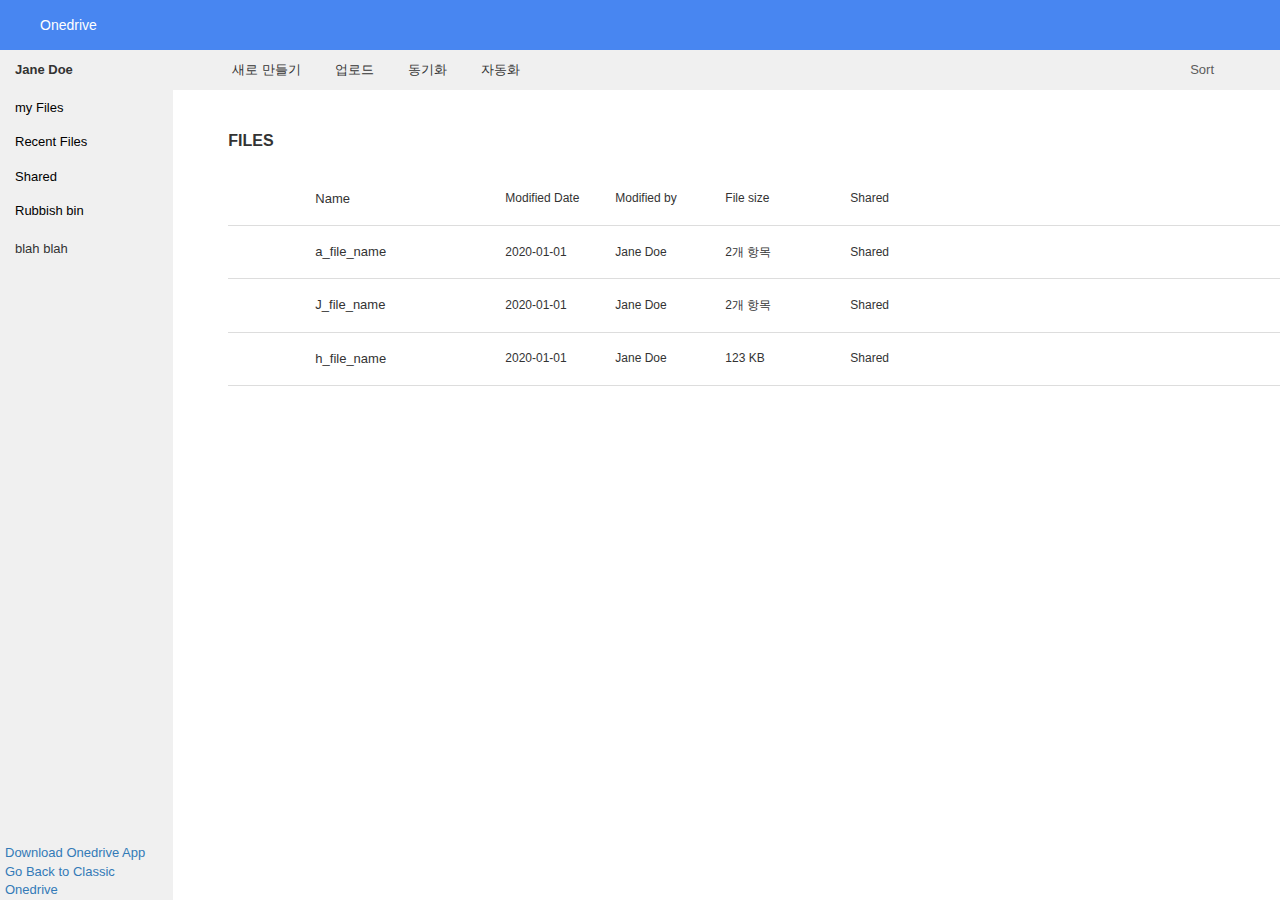
==== JQuery-Bootstrap/skeleton.html @ 12f79cef "Add JQeury files" ====
<!DOCTYPE html>
<html>
	<head>
		<meta charset="UTF-8">
		<link rel="stylesheet" href="https://static2.sharepointonline.com/files/fabric/office-ui-fabric-core/10.0.0/css/fabric.min.css"/>
		<link rel='stylesheet' href="main_style.css">
		
		<link rel="stylesheet" href="http://maxcdn.bootstrapcdn.com/bootstrap/3.3.6/css/bootstrap.min.css">
		
		<!-- jQuery library -->
		<script src="https://ajax.googleapis.com/ajax/libs/jquery/1.12.0/jquery.min.js"></script>
		
		<!-- Latest compiled JavaScript -->
		<script src="http://maxcdn.bootstrapcdn.com/bootstrap/3.3.6/js/bootstrap.min.js"></script>		
		
	</head>
	<body>		
		
		<script>
			
			
			function NumOfChecked() {
				var number = $("input[name='fileRow']:checked").length;
				var numOfSelected = ' 개 선택됨'
				$('.selectednumber').text(number + numOfSelected);				
			}
			
			function classSelected(x) {
				$(x).parent().parent().toggleClass("selected");	
			}
			
			
			
			function isChecked() {
				$('#removeFirst').removeClass('boring').addClass('displayNone');
				$('#removeSecond').removeClass('displayNone').addClass('boring');
				$('#cancel').show();
				NumOfChecked();
			}
					
			
			function NotChecked() {				
				$('#removeSecond').removeClass('boring').addClass('displayNone');
				$('#removeFirst').removeClass('displayNone').addClass('boring');
				$('#cancel').hide();
			}
			

							
			
			$(document).ready(function() {
				$("input:checkbox").on('click', function() {
					if ($("input[type=checkbox]").is(":checked")) {
						isChecked();
						classSelected($(this));						
					} 
					else {
						NotChecked();
						classSelected($(this));
						} 
					});
					
					
					
					$('.selectednumber').on('click', function() {
						var $chkList = $("input[name='fileRow']:checked");
						
						$.map($chkList, function(n){
							return classSelected(n); 
							});
						
						NotChecked();
						$("input[type=checkbox]").prop("checked",false);

						});
					
					
					
					$("#allChecked").click(function(){
						$.map($("input[type=checkbox]"), function(n){
							return classSelected(n); 
							});
						
						if($("#allChecked").prop("checked")) {
							$("input[type=checkbox]").prop("checked",true);
							isChecked();
						} 
						else 
						{
							$("input[type=checkbox]").prop("checked",false);
							NotChecked();							
						} 
					});
					
					
					
					$("input:checkbox").on('click', function() {
						if ($("input[name='fileRow']:checked").length <= 0 && $("input[id='allChecked']").is(":checked")) {
							$("input[type=checkbox]").prop("checked",false);
							NotChecked();
						}
						
						else {
							// pass
						}
						
					});
					

					
				    $('#Deleted').click(function(){
				        if(confirm("삭제하시겠습니까?")){
				            $("input[name='fileRow']:checked").each(function(){
				                $(this).parent().parent().remove();
				                $("input[type=checkbox]").prop("checked",false);
				            });
				        }else{
				            return false;
				        }
				    });
				    
				    				    
				
					
			});

	

		</script>	 
		
		<header>
			<div class='header-bar'>
				<div>
					<div style="display: table; padding: 0 20px;">
						<div style='display: table-cell; vertical-align: middle; align-items: center;'>	
							<i class="ms-Icon ms-Icon--Waffle" style="font-size: 16px; color: white;"></i>
						</div>
					</div>
					
					
					<div class="">
						<a href='#'>Onedrive</a>
					</div>
				</div>
				
				<div class="" style='color: white;'>
					<i class="ms-Icon ms-Icon--Ringer icon-centre"></i>					
					<i class="ms-Icon ms-Icon--Settings icon-centre"></i>					
					<i class="ms-Icon ms-Icon--Help icon-centre" style="font-family: FabricMDL2Icons;"></i>
					<i class="ms-Icon ms-Icon--Contact icon-centre"></i>
				</div>
				
			</div>
		</header>

		<section class='main'>
			<header class='outer_btn_right sidebar' style="font-size: 13px;">
				<div class="sidebarList">
					<div class="" style="font-weight: 900;">
						Jane Doe
					</div>

					<a href='#'>						
					<div class="sidebar-dsgn">
							<span>
								<i class="ms-Icon ms-Icon--CollapseMenu" style="display: inline;"></i>
								my Files
							</span>
					</div>
					</a>
					
					<a href='#'>						
					<div class="sidebar-dsgn">
							<span>
								<i class="ms-Icon ms-Icon--CollapseMenu" style="display: inline;"></i>
								Recent Files
							</span>
					</div>
					</a>
					
					<a href='#'>						
					<div class="sidebar-dsgn">
							<span>
								<i class="ms-Icon ms-Icon--CollapseMenu" style="display: inline;"></i>
								Shared
							</span>
					</div>
					</a>
					
					<a href='#'>						
					<div class="sidebar-dsgn">
							<span>
								<i class="ms-Icon ms-Icon--CollapseMenu" style="display: inline;"></i>
								Rubbish bin
							</span>
					</div>
					</a>
					
					<div class="">
						blah blah
					</div>
				</div>
				
				<div class='bd-black'>
					<div class="bd-red sidebar-dsgn">
						<a href="#">Download Onedrive App</a>
					</div>
					
					<div class="bd-red sidebar-dsgn">
						<a href="#">Go Back to Classic Onedrive</a>
					</div>
				</div>
				
			</header>

			<section style="width: 100%;">
				<div class="fileBar">
					<div class='SelectFiles'>
						<div class='boring' id='removeFirst'>

							<div class="listUnder1024 hungry">
								<button class="ms-Icon ms-Icon--CollapseMenu font2blue"></button>
							</div>
							

							<div class="bd-red">
								<span class="ms-Icon ms-Icon--CollapseMenu font2blue"></span>
								<span class="">새로 만들기</span>
								<span class="ms-Icon ms-Icon--ChevronDown"></span>
							</div>
							
							<div class="bd-red">
								<span class="ms-Icon ms-Icon--Upload font2blue"></span>
								<span class="">업로드</span>
								<span class="ms-Icon ms-Icon--ChevronDown"></span>
							</div>
						
							<div class="bd-red">
								<span class="ms-Icon ms-Icon--SyncToPC font2blue"></span>
								<span class="">동기화</span>
								<span class="ms-Icon ms-Icon--ChevronDown"></span>
							</div>
						
							<div class="bd-red">
								<span class="ms-Icon ms-Icon--SyncToPC font2blue"></span>
								<span class="">자동화</span>
								<span class="ms-Icon ms-Icon--ChevronDown"></span>
							</div>
						</div>
						
						<div class="displayNone" id='removeSecond'>	
							<div class="bd-red">
								<span class="ms-Icon ms-Icon--CollapseMenu font2blue"></span>
								<span class="">공유</span>
								<span class="ms-Icon ms-Icon--ChevronDown"></span>
							</div>
							
							<div class="bd-red">
								<span class="ms-Icon ms-Icon--Upload font2blue"></span>
								<span class="">링크 복사</span>
								<span class="ms-Icon ms-Icon--ChevronDown"></span>
							</div>
						
							<div class="bd-red">
								<span class="ms-Icon ms-Icon--SyncToPC font2blue"></span>
								<span class="">파일 요청</span>
								<span class="ms-Icon ms-Icon--ChevronDown"></span>
							</div>
						
							<div class="bd-red">
								<span class="ms-Icon ms-Icon--SyncToPC font2blue"></span>
								<span class="">다운로드</span>
								<span class="ms-Icon ms-Icon--ChevronDown"></span>
							</div>
							
							<div class="listUnder1024 hungry">
								<button class="ms-Icon ms-Icon--More"></button>
							</div>
							
							
							<div class='bd-red outer_btn_right'>
																
								<div class="bd-red" id="Deleted">
									<span class="ms-Icon ms-Icon--CollapseMenu font2blue"></span>
									<span class="">삭제</span>
									<span class="ms-Icon ms-Icon--ChevronDown"></span>
								</div>
								
								<div class="bd-red">
									<span class="ms-Icon ms-Icon--CollapseMenu font2blue"></span>
									<span class="">이름 바꾸기</span>
									<span class="ms-Icon ms-Icon--ChevronDown"></span>
								</div>
								
								<div class="bd-red">
									<span class="ms-Icon ms-Icon--CollapseMenu font2blue"></span>
									<span class="">자동화</span>
									<span class="ms-Icon ms-Icon--ChevronDown"></span>
								</div>
								
								
								<div class="bd-red">
									<span class="ms-Icon ms-Icon--CollapseMenu font2blue"></span>
									<span class="">이동</span>
									<span class="ms-Icon ms-Icon--ChevronDown"></span>
								</div>
								
								<div class="bd-red">
									<span class="ms-Icon ms-Icon--CollapseMenu font2blue"></span>
									<span class="">복사</span>
									<span class="ms-Icon ms-Icon--ChevronDown"></span>
								</div>
							</div>														
						</div>
					</div>
						<div class="mt-3 boring"> 			
							<div class="dropdown bd-red sorted"> 
								<a class="bd-red" href="#layer1" data-toggle="dropdown" style="font-weight: normal; color: #5c5c5c;">
									<span class="ms-Icon ms-Icon--SortLines font2blue"></span>
									<span class="">Sort</span>
									<span class="ms-Icon ms-Icon--ChevronDown"></span>
								</a> 
								
								<div class="tablemenu dropdown-menu"> 
									<div class="trowa">
										<a class="tcell menu" href="#">형식</a>
									</div>
									
									<div class="trowa">
										<a class="tcell" href="#">이름</a> 
									</div>
									
									<div class="trowa">
										<a class="tcell" href="#">수정된 날짜</a> 
									</div>

									<div class="trowa">
										<a class="tcell" href="#">수정한 사람</a> 
									</div>
									
									<div class="trowa borderBottom">
										<a class="tcell" href="#">파일 크기</a> 
									</div>
									
									<div class="trowa">
										<a class="tcell" href="#">오름차순</a> 
									</div>
									
									<div class="trowa">
										<a class="tcell" href="#">내림차순</a> 
									</div>
									
									
								</div> 
							</div> 
							
						<div class="bd-red" id='cancel' style="display: none;">
							<span class="ms-Icon ms-Icon--Cancel font2blue"></span>
							<span class='selectednumber'></span>
							<span class="ms-Icon ms-Icon--ChevronDown"></span>
						</div>
						
						<div class="bd-red">
							<span class="ms-Icon ms-Icon--Heart font2blue"></span>
							<span class="ms-Icon ms-Icon--ChevronDown"></span>
						</div>
						
						<div class="bd-red">
							<span class="ms-Icon ms-Icon--Info font2blue"></span>
						</div>
					</div>					
				</div>
				
				<div class="fileList">
					<div class="fileListMargin">
						FILES
					</div>
									
					<div class="table">
						<div class="trow borderBottom" style="background-color: white;">
							<label class="containerTmp tcellhead">
								<input type="checkbox" id="allChecked">
								<span class="checkmark"></span>
							</label>
							
							<div class="tcellicon">
								<img src="https://spoprod-a.akamaihd.net/files/fabric-cdn-prod_20200708.002/assets/item-types/20/folder.svg" alt="" class='fixImg' style='vertical-align:middle;'>
							</div>
							
							
							<div class="tcellname">
								<span class="fileName">
									Name
								</span>
							</div>
							
							<div class="tcell tcellwidth-130">
								<span>
									Modified Date
								</span>
							</div>
							
							<div class="tcell tcellwidth-130">
								<span>
									Modified by
								</span>
							</div>
							
							<div class=" tcell tcellwidth-130">
								<span>
									File size
								</span>
							</div>
							
							<div class="tcellLast tcellwidth-130" style="background-color: white; !important">
								<span>
									Shared
								</span>
							</div>
						</div>
						
						<div class="trow borderBottom">
							<label class="containerTmp tcellhead">
								<input type="checkbox" name="fileRow">
								<span class="checkmark"></span>
							</label>					

							<div class="tcellicon">
								<img src="https://spoprod-a.akamaihd.net/files/fabric-cdn-prod_20200708.002/assets/item-types/20/folder.svg" alt="" class='fixImg' style='vertical-align:middle;'>
							</div>

							<div class="tcellname">
								<div>
									<span class="fileName">
										a_file_name
									</span>
									
								</div>
							</div>
							
							<div class="tcell tcellwidth-130">
								<span>
									2020-01-01
								</span>
							</div>
							
							<div class="tcell tcellwidth-130" >
								<span>
									Jane Doe
								</span>
							</div>
							
							<div class="tcell tcellwidth-130">
								<span>
									2개 항목
								</span>
							</div>
							
							<div class="tcellLast tcellwidth-130">
								<span>
									Shared
								</span>
							</div>
						</div>						
						<div class="trow borderBottom">
							<label class="containerTmp tcellhead">
								<input type="checkbox" name="fileRow">
								<span class="checkmark"></span>
							</label>
							
							<div class="tcellicon">
								<img src="https://spoprod-a.akamaihd.net/files/fabric-cdn-prod_20200708.002/assets/item-types/20/folder.svg" alt="" class='fixImg' style='vertical-align:middle;'>
							</div>
							
							<div class="tcellname">
								<div>
									<span class="fileName">
										J_file_name
									</span>
								</div>
							</div>
							
							<div class="tcell tcellwidth-130">
								<span>
									2020-01-01
								</span>
							</div>
							
							<div class="tcell tcellwidth-130">
								<span>
									Jane Doe
								</span>
							</div>
							
							<div class="tcell tcellwidth-130">
								<span>
									2개 항목
								</span>
							</div>
							
							<div class="tcellLast tcellwidth-130">
								<span>
									Shared
								</span>
							</div>
						</div>
						<div class="trow borderBottom">
							<label class="containerTmp tcellhead">
								<input type="checkbox" name="fileRow">
								<span class="checkmark"></span>
							</label>
							
							<div class="tcellicon">
								<img src="https://spoprod-a.akamaihd.net/files/fabric-cdn-prod_20200708.002/assets/item-types/20/docx.svg" alt="" class="fixImg" style='vertical-align:middle;'>
							</div>
							
							
							
							<div class="tcellname">
								<div>
									<span class="fileName">
										h_file_name
									</span>
								</div>
							</div>
							
							<div class="tcell tcellwidth-130">
								<span>
									2020-01-01
								</span>
							</div>
							
							<div class="tcell tcellwidth-130">
								<span>
									Jane Doe
								</span>
							</div>
							
							<div class="tcell tcellwidth-130">
								<span>
									123 KB
								</span>
							</div>
							
							<div class="tcellLast tcellwidth-130">
								<span>
									Shared
								</span>
							</div>
						</div>
					</div>
				</div>
			</section>
		</section>

	</body>
</html>
---- JQuery-Bootstrap/main_style.css ----
:root {
	--sidebar-grey: #f0f0f0;
	--default-font-color: #383838;
}

html, body {
	height: 100%;
	width: 100%;
	margin: 0;
	overflow: hidden;
	font-family: Arial, Helvetica, sans-serif;   
	font-size: 15px;
}



.sidebar {
/* 	border: 3px dotted aqua; */
	width: 200px;
	display: flex;
	flex-direction: column;
	justify-content: space-between;	
	background-color: var(--sidebar-grey);
}


.sidebarList div {
	padding: 8px 15px;
}


.sidebarList > div {
	padding: 11px 15px;
}





.sidebar-dsgn span {
	text-decoration: none;
	color: black;

}


.sidebar-dsgn span a:hover {
	text-decoration: none;	
	background-color: #dddddd;
	color: #3ca1ff;
}




.fileBar {
	background-color: var(--sidebar-grey);
	display: flex;
	justify-content: space-between;
}


.bd-aqua {
	border: 1px solid aqua;
}



.listUnder1024 {
	display: flex;
	flex-direction: row;
	align-items: center;
	padding: 14px;
	padding-left: 0;
}

.listUnder1024 button {
	border: none;
	background-color: var(--sidebar-grey);
}


.bd-red {
	display: flex;
	flex-direction: row;
	padding: 0 5px;
}

.bd-red span {
	padding: 0 4px;
	font-size: 13px;		
	display: flex;
	align-items: center;
}


.bd-red:hover {
	background-color: #e9e9e9;
}


.font2blue {
	color: #298dff;
}

.header-bar {
	background-color: #4886f1;
	height:50px;
	display: flex;
	justify-content: space-between;
}

.header-bar a{
	color: white;	
}

.header-bar div {
	height: 50px;
	display: flex;
	align-items: center;
}


.main {
	height: calc(100% - 50px);
	margin: 0;
	display: flex;
	flex-direction: row;
}



.boring {
	height: 40px;
	margin-left: 16px;
	display: flex;
	flex-direction: row;	
}



.displayNone div {
	display: none;
}

.fileListMargin {
	margin: 40px 30px 20px 0;
	font-size: 16px;
	font-weight: 700;
}



.fileList{
	padding-left: 5%;
	font-size: 12px;
}

.table {
	display: table;
	width: 100%;
	border-collapse: collapse;
	overflow: scroll;
}



.trow {
	display: table-row;
	
}

.borderBottom {
	border-bottom: 1px solid #DDD;	
}


.trow div {
	vertical-align: middle;
	
}


.tcell {
	display: table-cell;
	
}

.tcellwidth-130 {
	width: 110px;
}

.tcellicon {
/* 	border: 2px solid pink; */
	display: table-cell;
	padding: 0 8px;
	width: 10px;
}



.tcellname {
/* 	border: 2px solid red; */
	display: table-cell;
/* 	padding-left: 15px; */
	width: 200px;
}



.tcellhead {
	display: table-cell;
	width: 15px;
/* 	height: 100%; */
	vertical-align: middle;
}

.tcellLast {
	display: table-cell;
	padding-left: 15px;
	width: auto;	
}


.trow div:hover {
	background-color: var(--sidebar-grey);
}


.trow:hover .checkmark {
	border: 1px solid #b5b5b5;
}

.trow:hover {
	background-color: var(--sidebar-grey);
}

.whitelineBar {
	background-color: white;
}


.selected{
	background-color: var(--sidebar-grey);
}




.fixImg{
	width: 16px;
	height: 16px;
/* 	padding: 10px; */
}

.fileName {
	padding-left: 10px;
	font-size: 13px;
}


.icon-centre{
	width: 48px;	
	display: grid;
	align-items: center;
}




.flex-row {
	display: flex;
	flex-direction: row;
}


.containerTmp {
	padding-left: 15px;
	padding-bottom: 15px;
	cursor: pointer; 
	user-select: none;
/* 	border: 2px solid green; */
	padding-right: 15px;
}

/* Hide the browser's default checkbox */
.containerTmp input {
  opacity: 0;
  cursor: pointer;
  height: 0;
  width: 0;
}


.checkmark {
	border: 1px solid white;
	display: inline-block;
	height: 15px;
	width: 15px;
	background-color: white;
    border-radius: 50%;
}



.containerTmp input:checked ~ .checkmark {
	background-color: #2196F3;	
}


.iconWithTxt {
	display: inline-block;
	width: 200px;
}

.menuDetails {
	display: inline-block;
	width: 100px;
}






.pop-layer .pop-containerTmp {
  padding: 20px 25px;
}



.pop-layer .btn-r {
  width: 100%;
  margin: 10px 0 20px;
  padding-top: 10px;
  border-top: 1px solid #DDD;
  text-align: right;
}

.pop-layer {
  display: none;
  position: absolute;
  top: 50%;
  left: 50%;
  width: 410px;
  height: auto;
  background-color: #fff;
  border: 5px solid #3571B5;
  z-index: 10;
}


a.btn-layerClose {
  display: inline-block;
  height: 25px;
  padding: 0 14px 0;
  border: 1px solid #304a8a;
  background-color: #3f5a9d;
  font-size: 13px;
  color: #fff;
  line-height: 25px;
}

a.btn-layerClose:hover {
  border: 1px solid #091940;
  background-color: #1f326a;
  color: #fff;
}



.trowa {
/* 	border: 3px solid pink; */
	padding: 8px 35px;
	color: var(--default-font-color);
}

.trowa a {
	color: var(--default-font-color);
}


.trowa:hover {
	background-color: var(--sidebar-grey);
}


.trowa a:hover{
	text-decoration: none;
	color: var(--default-font-color);
	
}





@media screen and (max-width: 1024px) {
	.outer_btn_right {
		display: none;
		}
		
	.hungry {
		display: flex;
		}		
		
	}
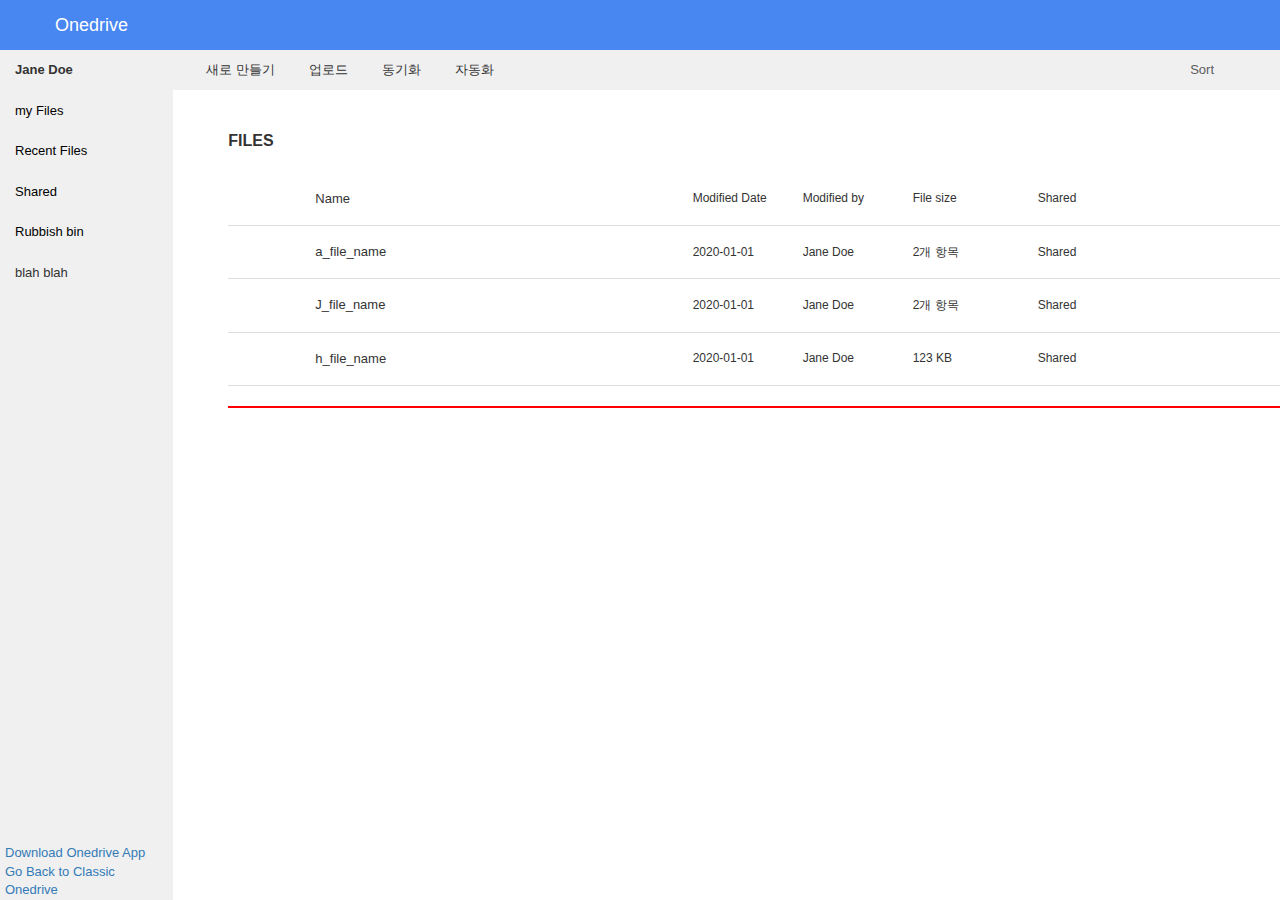
==== commit 08f88e7a: "Modify html sidebar" ====
--- a/JQuery-Bootstrap/skeleton.html
+++ b/JQuery-Bootstrap/skeleton.html
@@ -119,8 +119,16 @@
 				        }
 				    });
 				    
-				    				    
-				
+					$(function() {
+					  $('.ms-Icon--CollapseMenu').on('click', function() {
+					    $('#sidebar, #content').toggleClass('active');
+					  });
+					});
+					
+					$('.button-collapse').sideNav2('show');
+					// Hide sideNav
+					$('.button-collapse').sideNav2('hide');					
+					
 					
 			});
 
@@ -130,7 +138,7 @@
 		
 		<header>
 			<div class='header-bar'>
-				<div>
+				<div class='navbar-brand'>
 					<div style="display: table; padding: 0 20px;">
 						<div style='display: table-cell; vertical-align: middle; align-items: center;'>	
 							<i class="ms-Icon ms-Icon--Waffle" style="font-size: 16px; color: white;"></i>
@@ -142,6 +150,15 @@
 						<a href='#'>Onedrive</a>
 					</div>
 				</div>
+				
+<!--
+				<nav class="navbar navbar-light bg-light">
+				  <form class="form-inline">
+				    <input class="form-control mr-sm-2" type="search" placeholder="Search" aria-label="Search">
+				    <button class="btn btn-outline-success my-2 my-sm-0" type="submit">Search</button>
+				  </form>
+				</nav>		
+-->		
 				
 				<div class="" style='color: white;'>
 					<i class="ms-Icon ms-Icon--Ringer icon-centre"></i>					
@@ -153,167 +170,180 @@
 			</div>
 		</header>
 
-		<section class='main'>
-			<header class='outer_btn_right sidebar' style="font-size: 13px;">
+		<section class='main'> <!--main-->
+			<header class=' vertical-nav sidebar' style="font-size: 13px;"  id="sidebar">
 				<div class="sidebarList">
-					<div class="" style="font-weight: 900;">
+					
+					<div class="nav-item" style="font-weight: 900;">
 						Jane Doe
 					</div>
 
-					<a href='#'>						
-					<div class="sidebar-dsgn">
+					<div class="sidebar-dsgn nav-item">
+						<a href='#' class='nav-link'>						
 							<span>
 								<i class="ms-Icon ms-Icon--CollapseMenu" style="display: inline;"></i>
 								my Files
 							</span>
-					</div>
-					</a>
-					
-					<a href='#'>						
-					<div class="sidebar-dsgn">
+						</a>
+					</div>
+
+					
+					<div class="sidebar-dsgn nav-item">
+						<a href='#' class='nav-link'>						
 							<span>
 								<i class="ms-Icon ms-Icon--CollapseMenu" style="display: inline;"></i>
 								Recent Files
 							</span>
-					</div>
-					</a>
-					
-					<a href='#'>						
-					<div class="sidebar-dsgn">
+						</a>
+					</div>
+					
+					<div class="sidebar-dsgn nav-item">
+						<a href='#' class='nav-link'>						
 							<span>
 								<i class="ms-Icon ms-Icon--CollapseMenu" style="display: inline;"></i>
 								Shared
 							</span>
-					</div>
-					</a>
-					
-					<a href='#'>						
-					<div class="sidebar-dsgn">
+						</a>
+					</div>
+					
+					<div class="sidebar-dsgn nav-item">
+						<a href='#' class='nav-link'>						
 							<span>
 								<i class="ms-Icon ms-Icon--CollapseMenu" style="display: inline;"></i>
 								Rubbish bin
 							</span>
-					</div>
-					</a>
-					
-					<div class="">
+						</a>
+					</div>
+					
+					<div class="nav-item">
 						blah blah
 					</div>
 				</div>
 				
-				<div class='bd-black'>
+				<div class='bd-black nav-item'>
 					<div class="bd-red sidebar-dsgn">
-						<a href="#">Download Onedrive App</a>
+						<a href="#" class="nav-link">Download Onedrive App</a>
 					</div>
 					
 					<div class="bd-red sidebar-dsgn">
-						<a href="#">Go Back to Classic Onedrive</a>
+						<a href="#" class="nav-link">Go Back to Classic Onedrive</a>
 					</div>
 				</div>
 				
 			</header>
 
-			<section style="width: 100%;">
+			<section style="width: 100%;" class='page-content'>
 				<div class="fileBar">
+						<div class="listUnder1024 bd-red">
+							<button class="ms-Icon ms-Icon--CollapseMenu font2blue" id='sidebarCollapse'></button>
+						</div>
+						
+						<div class="dropdown bd-red more-icon">
+							<a class="bd-red" href="#layer1" data-toggle="dropdown" style="font-weight: normal; color: #5c5c5c;">
+								<span class="ms-Icon ms-Icon--More"></span>
+							</a> 
+						</div>
+						
+						
 					<div class='SelectFiles'>
-						<div class='boring' id='removeFirst'>
-
-							<div class="listUnder1024 hungry">
-								<button class="ms-Icon ms-Icon--CollapseMenu font2blue"></button>
-							</div>
-							
-
-							<div class="bd-red">
-								<span class="ms-Icon ms-Icon--CollapseMenu font2blue"></span>
-								<span class="">새로 만들기</span>
-								<span class="ms-Icon ms-Icon--ChevronDown"></span>
-							</div>
-							
-							<div class="bd-red">
-								<span class="ms-Icon ms-Icon--Upload font2blue"></span>
-								<span class="">업로드</span>
-								<span class="ms-Icon ms-Icon--ChevronDown"></span>
-							</div>
-						
-							<div class="bd-red">
-								<span class="ms-Icon ms-Icon--SyncToPC font2blue"></span>
-								<span class="">동기화</span>
-								<span class="ms-Icon ms-Icon--ChevronDown"></span>
-							</div>
-						
-							<div class="bd-red">
-								<span class="ms-Icon ms-Icon--SyncToPC font2blue"></span>
-								<span class="">자동화</span>
-								<span class="ms-Icon ms-Icon--ChevronDown"></span>
-							</div>
-						</div>
-						
-						<div class="displayNone" id='removeSecond'>	
-							<div class="bd-red">
-								<span class="ms-Icon ms-Icon--CollapseMenu font2blue"></span>
-								<span class="">공유</span>
-								<span class="ms-Icon ms-Icon--ChevronDown"></span>
-							</div>
-							
-							<div class="bd-red">
-								<span class="ms-Icon ms-Icon--Upload font2blue"></span>
-								<span class="">링크 복사</span>
-								<span class="ms-Icon ms-Icon--ChevronDown"></span>
-							</div>
-						
-							<div class="bd-red">
-								<span class="ms-Icon ms-Icon--SyncToPC font2blue"></span>
-								<span class="">파일 요청</span>
-								<span class="ms-Icon ms-Icon--ChevronDown"></span>
-							</div>
-						
-							<div class="bd-red">
-								<span class="ms-Icon ms-Icon--SyncToPC font2blue"></span>
-								<span class="">다운로드</span>
-								<span class="ms-Icon ms-Icon--ChevronDown"></span>
-							</div>
-							
-							<div class="listUnder1024 hungry">
-								<button class="ms-Icon ms-Icon--More"></button>
-							</div>
-							
-							
-							<div class='bd-red outer_btn_right'>
-																
-								<div class="bd-red" id="Deleted">
+						<div class="asdf">	
+							<div class='boring' id='removeFirst'>							
+								<div class="bd-red">
 									<span class="ms-Icon ms-Icon--CollapseMenu font2blue"></span>
-									<span class="">삭제</span>
-									<span class="ms-Icon ms-Icon--ChevronDown"></span>
-								</div>
+									<span class="">새로 만들기</span>
+									<span class="ms-Icon ms-Icon--ChevronDown"></span>
+								</div>
+								
+								<div class="bd-red">
+									<span class="ms-Icon ms-Icon--Upload font2blue"></span>
+									<span class="">업로드</span>
+									<span class="ms-Icon ms-Icon--ChevronDown"></span>
+								</div>
+							
+								<div class="bd-red">
+									<span class="ms-Icon ms-Icon--SyncToPC font2blue"></span>
+									<span class="">동기화</span>
+									<span class="ms-Icon ms-Icon--ChevronDown"></span>
+								</div>
+							
+								<div class="bd-red">
+									<span class="ms-Icon ms-Icon--SyncToPC font2blue"></span>
+									<span class="">자동화</span>
+									<span class="ms-Icon ms-Icon--ChevronDown"></span>
+								</div>
+							</div>
+							<div class="displayNone" id='removeSecond'>	
+								<div class="listUnder1024 hungry">
+									<button class="ms-Icon ms-Icon--CollapseMenu font2blue"></button>
+								</div>
+															
 								
 								<div class="bd-red">
 									<span class="ms-Icon ms-Icon--CollapseMenu font2blue"></span>
-									<span class="">이름 바꾸기</span>
-									<span class="ms-Icon ms-Icon--ChevronDown"></span>
-								</div>
-								
-								<div class="bd-red">
-									<span class="ms-Icon ms-Icon--CollapseMenu font2blue"></span>
-									<span class="">자동화</span>
-									<span class="ms-Icon ms-Icon--ChevronDown"></span>
-								</div>
-								
-								
-								<div class="bd-red">
-									<span class="ms-Icon ms-Icon--CollapseMenu font2blue"></span>
-									<span class="">이동</span>
-									<span class="ms-Icon ms-Icon--ChevronDown"></span>
-								</div>
-								
-								<div class="bd-red">
-									<span class="ms-Icon ms-Icon--CollapseMenu font2blue"></span>
-									<span class="">복사</span>
-									<span class="ms-Icon ms-Icon--ChevronDown"></span>
-								</div>
-							</div>														
-						</div>
-					</div>
-						<div class="mt-3 boring"> 			
+									<span class="">공유</span>
+									<span class="ms-Icon ms-Icon--ChevronDown"></span>
+								</div>
+								
+								<div class="bd-red">
+									<span class="ms-Icon ms-Icon--Upload font2blue"></span>
+									<span class="">링크 복사</span>
+									<span class="ms-Icon ms-Icon--ChevronDown"></span>
+								</div>
+							
+								<div class="bd-red">
+									<span class="ms-Icon ms-Icon--SyncToPC font2blue"></span>
+									<span class="">파일 요청</span>
+									<span class="ms-Icon ms-Icon--ChevronDown"></span>
+								</div>
+							
+								<div class="bd-red">
+									<span class="ms-Icon ms-Icon--SyncToPC font2blue"></span>
+									<span class="">다운로드</span>
+									<span class="ms-Icon ms-Icon--ChevronDown"></span>
+								</div>
+								
+								<div class="listUnder1024 hungry">
+									<button class="ms-Icon ms-Icon--More"></button>
+								</div>
+								
+								
+								<div class='bd-red outer_btn_right'>
+																	
+									<div class="bd-red" id="Deleted">
+										<span class="ms-Icon ms-Icon--CollapseMenu font2blue"></span>
+										<span class="">삭제</span>
+										<span class="ms-Icon ms-Icon--ChevronDown"></span>
+									</div>
+									
+									<div class="bd-red">
+										<span class="ms-Icon ms-Icon--CollapseMenu font2blue"></span>
+										<span class="">이름 바꾸기</span>
+										<span class="ms-Icon ms-Icon--ChevronDown"></span>
+									</div>
+									
+									<div class="bd-red">
+										<span class="ms-Icon ms-Icon--CollapseMenu font2blue"></span>
+										<span class="">자동화</span>
+										<span class="ms-Icon ms-Icon--ChevronDown"></span>
+									</div>
+									
+									
+									<div class="bd-red">
+										<span class="ms-Icon ms-Icon--CollapseMenu font2blue"></span>
+										<span class="">이동</span>
+										<span class="ms-Icon ms-Icon--ChevronDown"></span>
+									</div>
+									
+									<div class="bd-red">
+										<span class="ms-Icon ms-Icon--CollapseMenu font2blue"></span>
+										<span class="">복사</span>
+										<span class="ms-Icon ms-Icon--ChevronDown"></span>
+									</div>
+								</div>														
+							</div>
+						</div>						
+						
+					<div class="mt-3 boring"> 			
 							<div class="dropdown bd-red sorted"> 
 								<a class="bd-red" href="#layer1" data-toggle="dropdown" style="font-weight: normal; color: #5c5c5c;">
 									<span class="ms-Icon ms-Icon--SortLines font2blue"></span>
@@ -368,6 +398,9 @@
 						<div class="bd-red">
 							<span class="ms-Icon ms-Icon--Info font2blue"></span>
 						</div>
+					</div>					
+
+
 					</div>					
 				</div>
 				
@@ -549,8 +582,11 @@
 							</div>
 						</div>
 					</div>
+					
+					<div style="border: 1px solid red;">
+					
 				</div>
-			</section>
+			</section> 
 		</section>
 
 	</body>
--- a/JQuery-Bootstrap/main_style.css
+++ b/JQuery-Bootstrap/main_style.css
@@ -14,49 +14,12 @@
 
 
 
-.sidebar {
-/* 	border: 3px dotted aqua; */
-	width: 200px;
-	display: flex;
-	flex-direction: column;
-	justify-content: space-between;	
-	background-color: var(--sidebar-grey);
-}
-
-
-.sidebarList div {
-	padding: 8px 15px;
-}
-
-
-.sidebarList > div {
-	padding: 11px 15px;
-}
-
-
-
-
-
-.sidebar-dsgn span {
-	text-decoration: none;
-	color: black;
-
-}
-
-
-.sidebar-dsgn span a:hover {
-	text-decoration: none;	
-	background-color: #dddddd;
-	color: #3ca1ff;
-}
-
-
 
 
 .fileBar {
 	background-color: var(--sidebar-grey);
-	display: flex;
-	justify-content: space-between;
+/* 	display: flex; */
+/* 	justify-content: space-between; */
 }
 
 
@@ -66,18 +29,6 @@
 
 
 
-.listUnder1024 {
-	display: flex;
-	flex-direction: row;
-	align-items: center;
-	padding: 14px;
-	padding-left: 0;
-}
-
-.listUnder1024 button {
-	border: none;
-	background-color: var(--sidebar-grey);
-}
 
 
 .bd-red {
@@ -200,10 +151,8 @@
 
 
 .tcellname {
-/* 	border: 2px solid red; */
 	display: table-cell;
-/* 	padding-left: 15px; */
-	width: 200px;
+/* 	width: 200px; */
 }
 
 
@@ -370,7 +319,6 @@
 
 
 .trowa {
-/* 	border: 3px solid pink; */
 	padding: 8px 35px;
 	color: var(--default-font-color);
 }
@@ -392,16 +340,185 @@
 }
 
 
-
-
-
-@media screen and (max-width: 1024px) {
-	.outer_btn_right {
+#sidebar.active {
+  margin-left: -17rem;
+}
+
+#content.active {
+  width: 100%;
+  margin: 0;
+}
+
+
+button {
+	border: none;
+	background-color: var(--sidebar-grey);
+}
+
+
+@media all and (min-width: 1024px) {
+	.hungry, .more-icon {
+		display: none;
+		}
+
+	 
+	.sidebarList div {
+		padding: 8px 15px;
+	}
+	
+	
+	.sidebarList > div {
+		padding: 11px 15px;
+	}
+	
+	.sidebar {
+		width: 200px;
+	}
+	
+	.listUnder1024 {
+		display: none;
+	}
+		
+} 
+
+
+@media screen and (min-width: 414px) and (max-width: 1024px) {
+	.listUnder1024 {
+		display: flex;
+/* 		flex-direction: row; */
+		align-items: center;
+/* 		padding: 14px; */
+		padding-left: 0;
+	}
+	
+	
+	
+	.outer_btn_right, .more-icon {
 		display: none;
 		}
 		
-	.hungry {
+	  
+	.sidebarList div {
+		padding: 8px 15px;
+	}
+	
+	
+	.sidebarList > div {
+		padding: 11px 15px;
+	}
+	  
+	#sidebar {
+		margin-left: -17rem;
+	}
+	
+	  
+	#sidebar.active {
+		margin-left: 0;
+	}
+	  
+	#content {
+		width: 100%;
+		margin: 0;
+	}
+	  
+	#content.active {
+	    margin-left: 17rem;
+	    width: calc(100% - 17rem);
+	}
+	
+	.fileBar {
 		display: flex;
-		}		
-		
-	}+	}
+
+} 
+
+
+
+@media screen and (max-width: 414px) {
+	.asdf {
+		display: none;
+	}
+	
+	.sidebarList div {
+		padding: 17rem 25rem;
+	}
+	
+	
+	.sidebarList > div {
+		padding: 11px 15px;
+	}
+	
+	
+	#sidebar {
+		margin-left: -17rem;
+	}
+	
+	  
+	#sidebar.active {
+		margin-left: 0;
+	}
+	  
+	#content {
+		width: 100%;
+		margin: 0;
+	}
+	  
+	#content.active {
+	    margin-left: 40rem;
+	    width: calc(100% - 40rem);
+	}
+	
+	.fileBar {
+		display: flex;
+	}
+	
+	.fileList .tcell {
+		display: none;
+	}
+	
+	.fileList .tcellLast {
+		display: none;
+	}
+	
+}
+
+
+.page-content {
+	transition: all 0.4s;
+}
+
+
+
+.sidebar {
+/* 	border: 3px dotted aqua; */
+	display: flex;
+	flex-direction: column;
+	justify-content: space-between;	
+	background-color: var(--sidebar-grey);
+	transition: all 0.4s;	
+}
+
+
+
+
+
+
+.sidebar-dsgn span {
+	text-decoration: none;
+	color: black;
+
+}
+
+
+.sidebar-dsgn span a:hover {
+	text-decoration: none;	
+	background-color: #dddddd;
+	color: #3ca1ff;
+}
+
+
+
+.SelectFiles{
+	display: flex;
+	justify-content: space-between;
+}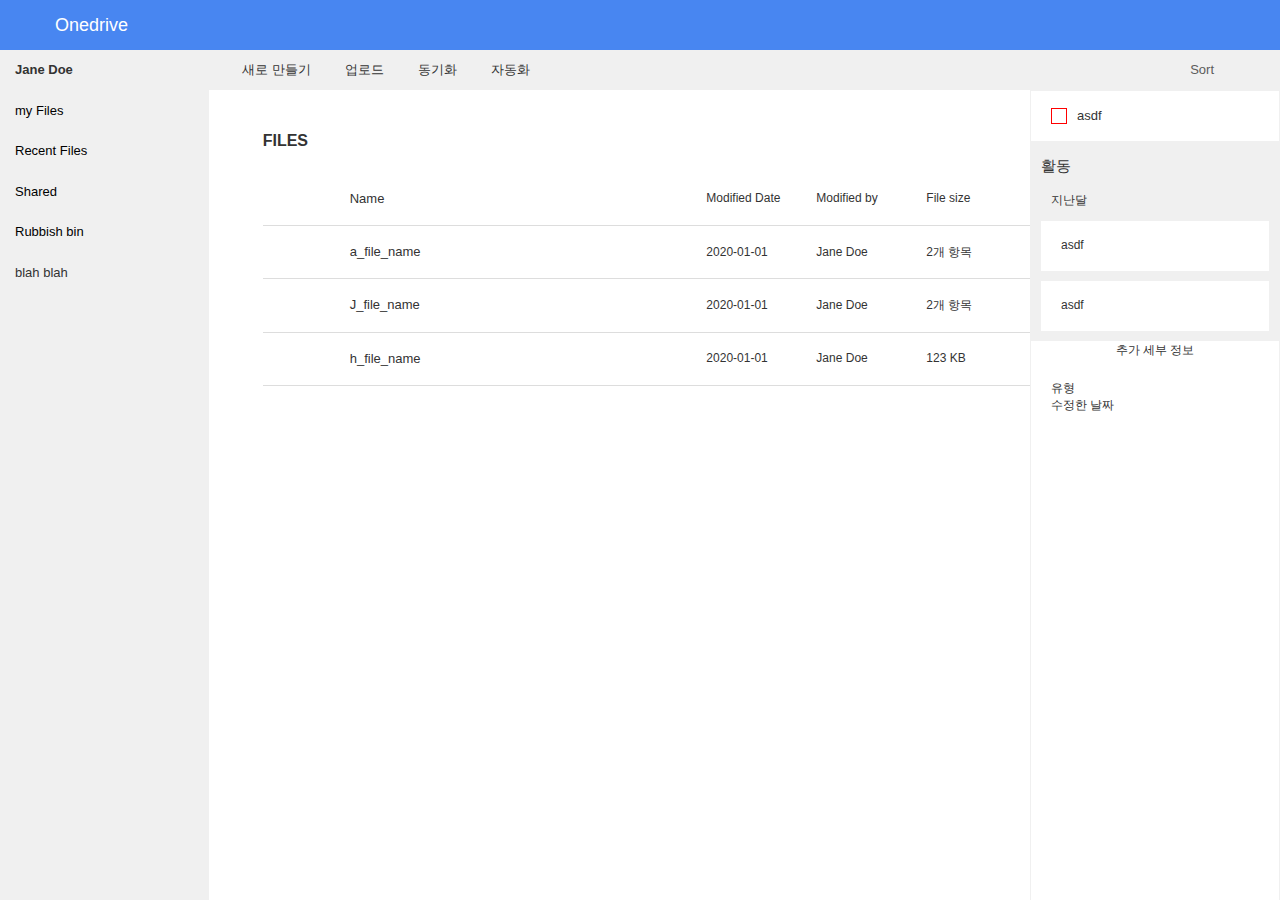
==== commit 5d4d2426: "Modify Jquery" ====
--- a/JQuery-Bootstrap/skeleton.html
+++ b/JQuery-Bootstrap/skeleton.html
@@ -44,7 +44,7 @@
 				$('#removeFirst').removeClass('displayNone').addClass('boring');
 				$('#cancel').hide();
 			}
-			
+						
 
 							
 			
@@ -62,74 +62,86 @@
 					
 					
 					
-					$('.selectednumber').on('click', function() {
-						var $chkList = $("input[name='fileRow']:checked");
-						
-						$.map($chkList, function(n){
-							return classSelected(n); 
-							});
-						
+				$('.selectednumber').on('click', function() {
+					var $chkList = $("input[name='fileRow']:checked");
+					
+					$.map($chkList, function(n){
+						return classSelected(n); 
+						});
+					
+					NotChecked();
+					$("input[type=checkbox]").prop("checked",false);
+
+					});
+				
+				
+				
+				$("#allChecked").click(function(){
+					$.map($("input[type=checkbox]"), function(n){
+						return classSelected(n); 
+						});
+					
+					if($("#allChecked").prop("checked")) {
+						$("input[type=checkbox]").prop("checked",true);
+						isChecked();
+					} 
+					else 
+					{
+						$("input[type=checkbox]").prop("checked",false);
+						NotChecked();							
+					} 
+				});
+				
+				
+				
+				$("input:checkbox").on('click', function() {
+					if ($("input[name='fileRow']:checked").length <= 0 && $("input[id='allChecked']").is(":checked")) {
+						$("input[type=checkbox]").prop("checked",false);
 						NotChecked();
-						$("input[type=checkbox]").prop("checked",false);
-
-						});
-					
-					
-					
-					$("#allChecked").click(function(){
-						$.map($("input[type=checkbox]"), function(n){
-							return classSelected(n); 
-							});
-						
-						if($("#allChecked").prop("checked")) {
-							$("input[type=checkbox]").prop("checked",true);
-							isChecked();
-						} 
-						else 
-						{
-							$("input[type=checkbox]").prop("checked",false);
-							NotChecked();							
-						} 
-					});
-					
-					
-					
-					$("input:checkbox").on('click', function() {
-						if ($("input[name='fileRow']:checked").length <= 0 && $("input[id='allChecked']").is(":checked")) {
-							$("input[type=checkbox]").prop("checked",false);
-							NotChecked();
-						}
-						
-						else {
-							// pass
-						}
-						
-					});
-					
-
-					
-				    $('#Deleted').click(function(){
-				        if(confirm("삭제하시겠습니까?")){
-				            $("input[name='fileRow']:checked").each(function(){
-				                $(this).parent().parent().remove();
-				                $("input[type=checkbox]").prop("checked",false);
-				            });
-				        }else{
-				            return false;
-				        }
-				    });
-				    
-					$(function() {
-					  $('.ms-Icon--CollapseMenu').on('click', function() {
-					    $('#sidebar, #content').toggleClass('active');
-					  });
-					});
-					
-					$('.button-collapse').sideNav2('show');
-					// Hide sideNav
-					$('.button-collapse').sideNav2('hide');					
-					
-					
+					}
+					
+					else {
+						// pass
+					}
+					
+				});
+				
+
+				
+			    $('#Deleted').click(function(){
+			        if(confirm("삭제하시겠습니까?")){
+			            $("input[name='fileRow']:checked").each(function(){
+			                $(this).parent().parent().remove();
+			                $("input[type=checkbox]").prop("checked",false);
+			            });
+			        }else{
+			            return false;
+			        }
+			    });
+			    
+				$('#sidebarCollapse').click(function(){
+				    $('.sidebar').toggleClass('sidebar-view');
+				  });					
+				
+				$('.ms-Icon--Info').click(function(){
+					var $number = $("input[name='fileRow']:checked").length;					var $typeoffile = `<div>asdf</div>`;
+					var $editeddate = `<div>asdf</div>`
+					
+					if ($number < 2) {
+						$('.fileinfo').toggleClass("fileinfo-view");
+						$('.TypeofFile').after($typeoffile);
+						$('.EditedDate').after($editeddate);
+					}
+					
+					else {
+						$(x).parent().parent().removeClass("fileinfo");
+					}
+				});
+					
+// 				    $('.fileinfo').toggleClass('fileinfo-view');
+// 				  });
+				  	  
+					  
 			});
 
 	
@@ -171,7 +183,7 @@
 		</header>
 
 		<section class='main'> <!--main-->
-			<header class=' vertical-nav sidebar' style="font-size: 13px;"  id="sidebar">
+			<header class='sidebar' style="font-size: 13px;">
 				<div class="sidebarList">
 					
 					<div class="nav-item" style="font-weight: 900;">
@@ -219,32 +231,24 @@
 						blah blah
 					</div>
 				</div>
-				
-				<div class='bd-black nav-item'>
-					<div class="bd-red sidebar-dsgn">
-						<a href="#" class="nav-link">Download Onedrive App</a>
-					</div>
-					
-					<div class="bd-red sidebar-dsgn">
-						<a href="#" class="nav-link">Go Back to Classic Onedrive</a>
-					</div>
-				</div>
+
 				
 			</header>
 
-			<section style="width: 100%;" class='page-content'>
+			<section style="width: 100%;">
 				<div class="fileBar">
-						<div class="listUnder1024 bd-red">
-							<button class="ms-Icon ms-Icon--CollapseMenu font2blue" id='sidebarCollapse'></button>
-						</div>
-						
-						<div class="dropdown bd-red more-icon">
-							<a class="bd-red" href="#layer1" data-toggle="dropdown" style="font-weight: normal; color: #5c5c5c;">
-								<span class="ms-Icon ms-Icon--More"></span>
-							</a> 
-						</div>
-						
-						
+					<div class="listUnder1024 hover-tmp">
+						<div>
+							<span class="ms-Icon ms-Icon--CollapseMenu font2blue" id='sidebarCollapse'></span>
+						</div>
+					</div>
+					
+					<div class="dropdown bd-red more-icon">
+						<a class="bd-red" href="#layer1" data-toggle="dropdown" style="font-weight: normal; color: #5c5c5c;">
+							<span class="ms-Icon ms-Icon--More"></span>
+						</a> 
+					</div>
+
 					<div class='SelectFiles'>
 						<div class="asdf">	
 							<div class='boring' id='removeFirst'>							
@@ -273,11 +277,6 @@
 								</div>
 							</div>
 							<div class="displayNone" id='removeSecond'>	
-								<div class="listUnder1024 hungry">
-									<button class="ms-Icon ms-Icon--CollapseMenu font2blue"></button>
-								</div>
-															
-								
 								<div class="bd-red">
 									<span class="ms-Icon ms-Icon--CollapseMenu font2blue"></span>
 									<span class="">공유</span>
@@ -343,7 +342,7 @@
 							</div>
 						</div>						
 						
-					<div class="mt-3 boring"> 			
+						<div class="mt-3 boring"> 			
 							<div class="dropdown bd-red sorted"> 
 								<a class="bd-red" href="#layer1" data-toggle="dropdown" style="font-weight: normal; color: #5c5c5c;">
 									<span class="ms-Icon ms-Icon--SortLines font2blue"></span>
@@ -399,16 +398,14 @@
 							<span class="ms-Icon ms-Icon--Info font2blue"></span>
 						</div>
 					</div>					
-
-
 					</div>					
 				</div>
-				
+
 				<div class="fileList">
 					<div class="fileListMargin">
 						FILES
 					</div>
-									
+
 					<div class="table">
 						<div class="trow borderBottom" style="background-color: white;">
 							<label class="containerTmp tcellhead">
@@ -583,8 +580,68 @@
 						</div>
 					</div>
 					
-					<div style="border: 1px solid red;">
-					
+					<div class='fileinfo fileinfo-view'>
+						<div class='qwer'>
+							<div class="fileinfo_header">
+								<div class=''>
+									<img src="https://spoprod-a.akamaihd.net/files/fabric-cdn-prod_20200708.002/assets/item-types/20/folder.svg" alt="" class='fixImg justify-content-center align-self-center' style='border: 1px solid red;'>
+									<span class='fileName'> asdf </span>
+								</div>
+							</div>
+							
+							<div class='tmp1 text-*-left font-weight-bolder' style='font-size: 15px;'> 활동 </div>
+							
+							<div class='tmp1 text-*-left font-weight-bolder' style='padding-left: 20px; height: 20px;'> 지난달 </div>
+							
+							<div class='tmp2'>
+								<div>
+									asdf
+								</div>
+							</div>
+
+
+							<div class='tmp2'>
+								<div>
+									asdf
+								</div>
+							</div>
+						</div>
+						
+						<div class='fileDetails_Date'>
+							<div>
+								<button>
+									<div><i class="ms-Icon ms-Icon--CollapseMenu font2blue" style="display: inline;"></i></div>
+									<span> 추가 세부 정보</span>
+								</button>
+							</div>
+
+							<div>
+								<div class='TypeofFile'>
+									유형
+								</div>
+								
+<!--
+								<div>
+									1234-12-12
+								</div>
+-->
+								
+								<div class='EditedDate'>
+									수정한 날짜
+								</div>
+<!--
+								
+								<div>
+								</div>
+-->
+							</div>
+							
+						</div>
+						
+						
+					</div>
+					
+
 				</div>
 			</section> 
 		</section>
--- a/JQuery-Bootstrap/main_style.css
+++ b/JQuery-Bootstrap/main_style.css
@@ -18,8 +18,11 @@
 
 .fileBar {
 	background-color: var(--sidebar-grey);
-/* 	display: flex; */
-/* 	justify-content: space-between; */
+}
+
+.fileBar > div:first-child {
+	padding: 0px 10px;
+	margin-left: 10px;
 }
 
 
@@ -45,7 +48,7 @@
 }
 
 
-.bd-red:hover {
+.hover-tmp:hover, .bd-red:hover {
 	background-color: #e9e9e9;
 }
 
@@ -76,7 +79,7 @@
 	height: calc(100% - 50px);
 	margin: 0;
 	display: flex;
-	flex-direction: row;
+/* 	flex-direction: row; */
 }
 
 
@@ -232,7 +235,7 @@
 	padding-right: 15px;
 }
 
-/* Hide the browser's default checkbox */
+
 .containerTmp input {
   opacity: 0;
   cursor: pointer;
@@ -356,6 +359,51 @@
 }
 
 
+
+
+
+.sidebar {
+    top: 90px;
+    left: 600px;
+    width: 250px;
+	background-color: var(--sidebar-grey);
+    position: flex;
+    flex-direction: column;
+	justify-content: space-between;	        
+}
+
+
+
+.sidebar-dsgn span {
+	text-decoration: none;
+	color: black;
+
+}
+
+
+.sidebar-dsgn span a:hover {
+	text-decoration: none;	
+	background-color: #dddddd;
+	color: #3ca1ff;
+}
+
+
+
+.SelectFiles{
+	width: 100%;
+	display: flex;
+	justify-content: space-between;
+}
+
+
+.listUnder1024 {
+		display: flex;
+		align-items: center;
+/* 		padding-left: 0; */
+	}
+
+
+
 @media all and (min-width: 1024px) {
 	.hungry, .more-icon {
 		display: none;
@@ -370,10 +418,7 @@
 	.sidebarList > div {
 		padding: 11px 15px;
 	}
-	
-	.sidebar {
-		width: 200px;
-	}
+
 	
 	.listUnder1024 {
 		display: none;
@@ -383,17 +428,9 @@
 
 
 @media screen and (min-width: 414px) and (max-width: 1024px) {
-	.listUnder1024 {
-		display: flex;
-/* 		flex-direction: row; */
-		align-items: center;
-/* 		padding: 14px; */
-		padding-left: 0;
-	}
-	
-	
-	
-	.outer_btn_right, .more-icon {
+	
+	
+	.sidebar, .outer_btn_right, .more-icon {
 		display: none;
 		}
 		
@@ -435,7 +472,7 @@
 
 
 @media screen and (max-width: 414px) {
-	.asdf {
+	.sidebar, .asdf {
 		display: none;
 	}
 	
@@ -483,42 +520,86 @@
 }
 
 
+.sidebar-view{
+	transition: transform 0.3s ease-in-out;	
+    display: block;
+}
+
+
+
+
 .page-content {
 	transition: all 0.4s;
 }
 
 
 
-.sidebar {
-/* 	border: 3px dotted aqua; */
-	display: flex;
-	flex-direction: column;
-	justify-content: space-between;	
-	background-color: var(--sidebar-grey);
-	transition: all 0.4s;	
-}
-
-
-
-
-
-
-.sidebar-dsgn span {
-	text-decoration: none;
-	color: black;
-
-}
-
-
-.sidebar-dsgn span a:hover {
-	text-decoration: none;	
-	background-color: #dddddd;
-	color: #3ca1ff;
-}
-
-
-
-.SelectFiles{
-	display: flex;
-	justify-content: space-between;
-}+
+.fileinfo {
+    position: fixed;
+    right:0;
+    top: 90px;
+    width: 250px;
+    height: calc(100vh - 70px);
+    transform: translateX(100%);
+    transition: transform 0.3s ease-in-out;
+	background-color: var(--sidebar-grey);	
+	overflow: auto;	
+	border: 1px solid var(--sidebar-grey);
+}
+
+.fileinfo-view {
+    transform: translateX(0);
+}
+
+
+.fileDetails {
+	margin-left: 0 !important;	
+}
+
+
+
+.fileinfo_header {
+/* 	margin-bottom: 1rem; */
+}
+
+.qwer div {
+	background-color: white;
+	height: 50px;
+	display: flex;
+	align-items: center;
+	padding-left: 10px;
+}
+
+
+
+.tmp1 {
+	background-color: var(--sidebar-grey) !important;
+}
+
+
+.tmp2 {
+	margin: 1rem 1rem;
+}
+
+.fileDetails_Date {
+	background-color: white;
+/* 	border: 1px solid blue; */
+	height: 100%;
+}
+
+.fileDetails_Date button {
+	background-color: white;
+}
+
+
+.fileDetails_Date div {
+	padding-left: 10px;
+}
+
+.fileDetails_Date > div:first-child {
+	display: flex;
+	justify-content: center;
+	padding: 0;
+	margin-bottom: 2rem;
+}
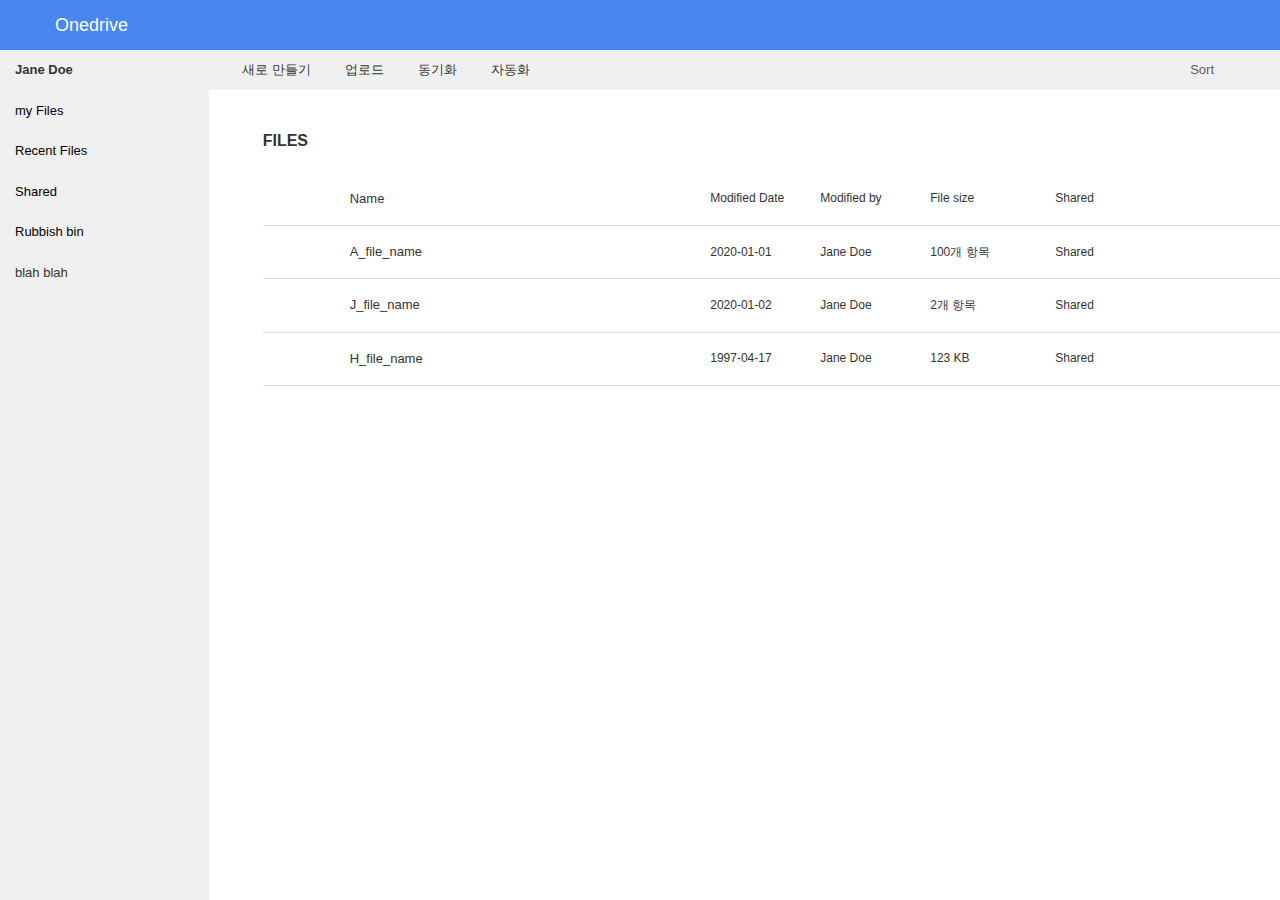
==== commit a1455091: "Modify JQuery file information" ====
--- a/JQuery-Bootstrap/skeleton.html
+++ b/JQuery-Bootstrap/skeleton.html
@@ -119,27 +119,43 @@
 			        }
 			    });
 			    
+				
+				
 				$('#sidebarCollapse').click(function(){
 				    $('.sidebar').toggleClass('sidebar-view');
 				  });					
 				
+								
+// 				fileName-info
 				$('.ms-Icon--Info').click(function(){
-					var $number = $("input[name='fileRow']:checked").length;					var $typeoffile = `<div>asdf</div>`;
-					var $editeddate = `<div>asdf</div>`
+					var $checked = $("input[name='fileRow']:checked")
+					var $editeddate = $checked.parent().siblings('.editedDate').text();
+					var $filesize = $checked.parent().siblings('.fileSize').text();
+					var $filename = $checked.parent().siblings('.tcellname').text(); 
+					var $number = $("input[name='fileRow']:checked").length;		
+					
+					$(".FileSize, .fileName-info, .EditedDate").empty();
+					$('.fileinfo').css("display", "");
+					
 					
 					if ($number < 2) {
 						$('.fileinfo').toggleClass("fileinfo-view");
-						$('.TypeofFile').after($typeoffile);
-						$('.EditedDate').after($editeddate);
+						$('.EditedDate').append($editeddate);
+						$('.fileName-info').append($filename);
+						
+						if ($filesize.endsWith("항목")) {
+							$('.FileSize').append('폴더');
+						}
+						
+						else {
+							$('.FileSize').append($filesize);
+						}
 					}
 					
 					else {
-						$(x).parent().parent().removeClass("fileinfo");
+						$('.fileinfo').css("display", "none");
 					}
 				});
-					
-// 				    $('.fileinfo').toggleClass('fileinfo-view');
-// 				  });
 				  	  
 					  
 			});
@@ -459,20 +475,9 @@
 								<img src="https://spoprod-a.akamaihd.net/files/fabric-cdn-prod_20200708.002/assets/item-types/20/folder.svg" alt="" class='fixImg' style='vertical-align:middle;'>
 							</div>
 
-							<div class="tcellname">
-								<div>
-									<span class="fileName">
-										a_file_name
-									</span>
-									
-								</div>
-							</div>
-							
-							<div class="tcell tcellwidth-130">
-								<span>
-									2020-01-01
-								</span>
-							</div>
+							<div class="tcellname"><div><span class="fileName">A_file_name</span></div></div>
+							
+							<div class="tcell tcellwidth-130 editedDate"><span>2020-01-01</span></div>
 							
 							<div class="tcell tcellwidth-130" >
 								<span>
@@ -480,11 +485,7 @@
 								</span>
 							</div>
 							
-							<div class="tcell tcellwidth-130">
-								<span>
-									2개 항목
-								</span>
-							</div>
+							<div class="tcell tcellwidth-130 fileSize"><span>100개 항목</span></div>
 							
 							<div class="tcellLast tcellwidth-130">
 								<span>
@@ -502,31 +503,17 @@
 								<img src="https://spoprod-a.akamaihd.net/files/fabric-cdn-prod_20200708.002/assets/item-types/20/folder.svg" alt="" class='fixImg' style='vertical-align:middle;'>
 							</div>
 							
-							<div class="tcellname">
-								<div>
-									<span class="fileName">
-										J_file_name
-									</span>
-								</div>
-							</div>
+							<div class="tcellname"><div><span class="fileName">J_file_name</span></div></div>
+							
+							<div class="tcell tcellwidth-130 editedDate"><span>2020-01-02</span></div>
 							
 							<div class="tcell tcellwidth-130">
 								<span>
-									2020-01-01
-								</span>
-							</div>
-							
-							<div class="tcell tcellwidth-130">
-								<span>
 									Jane Doe
 								</span>
 							</div>
 							
-							<div class="tcell tcellwidth-130">
-								<span>
-									2개 항목
-								</span>
-							</div>
+							<div class="tcell tcellwidth-130 fileSize"><span>2개 항목</span></div>
 							
 							<div class="tcellLast tcellwidth-130">
 								<span>
@@ -546,31 +533,17 @@
 							
 							
 							
-							<div class="tcellname">
-								<div>
-									<span class="fileName">
-										h_file_name
-									</span>
-								</div>
-							</div>
+							<div class="tcellname"><div><span class="fileName">H_file_name</span></div></div>
+							
+							<div class="tcell tcellwidth-130 editedDate"><span>1997-04-17</span></div>
 							
 							<div class="tcell tcellwidth-130">
 								<span>
-									2020-01-01
-								</span>
-							</div>
-							
-							<div class="tcell tcellwidth-130">
-								<span>
 									Jane Doe
 								</span>
 							</div>
 							
-							<div class="tcell tcellwidth-130">
-								<span>
-									123 KB
-								</span>
-							</div>
+							<div class="tcell tcellwidth-130 fileSize"><span>123 KB</span></div>
 							
 							<div class="tcellLast tcellwidth-130">
 								<span>
@@ -580,12 +553,12 @@
 						</div>
 					</div>
 					
-					<div class='fileinfo fileinfo-view'>
+					<div class='fileinfo'>
 						<div class='qwer'>
 							<div class="fileinfo_header">
 								<div class=''>
-									<img src="https://spoprod-a.akamaihd.net/files/fabric-cdn-prod_20200708.002/assets/item-types/20/folder.svg" alt="" class='fixImg justify-content-center align-self-center' style='border: 1px solid red;'>
-									<span class='fileName'> asdf </span>
+									<img src="https://spoprod-a.akamaihd.net/files/fabric-cdn-prod_20200708.002/assets/item-types/20/folder.svg" alt="" class='fixImg justify-content-center align-self-center'>
+									<span class='fileName fileName-info'>FILES</span>
 								</div>
 							</div>
 							
@@ -593,16 +566,17 @@
 							
 							<div class='tmp1 text-*-left font-weight-bolder' style='padding-left: 20px; height: 20px;'> 지난달 </div>
 							
+							<div class='tmp2'>
+								
+								<div>
+									Lorem Ipsum is simply dummy text of the printing and typesetting industry.
+								</div>
+							</div>
+
+
 							<div class='tmp2'>
 								<div>
-									asdf
-								</div>
-							</div>
-
-
-							<div class='tmp2'>
-								<div>
-									asdf
+									Lorem Ipsum has been the industry's standard dummy text ever since the 1500s,
 								</div>
 							</div>
 						</div>
@@ -615,25 +589,21 @@
 								</button>
 							</div>
 
-							<div>
-								<div class='TypeofFile'>
-									유형
-								</div>
-								
-<!--
+							<div class='padding-div'>
 								<div>
-									1234-12-12
-								</div>
--->
+									속성
+								</div>
+								
+								<div class='FileSize'>
+									
+								</div>
+								
+								<div>
+									수정한 날짜
+								</div>
 								
 								<div class='EditedDate'>
-									수정한 날짜
-								</div>
-<!--
-								
-								<div>
-								</div>
--->
+								</div>
 							</div>
 							
 						</div>
--- a/JQuery-Bootstrap/main_style.css
+++ b/JQuery-Bootstrap/main_style.css
@@ -580,7 +580,14 @@
 
 .tmp2 {
 	margin: 1rem 1rem;
-}
+	padding: 20px 10px;
+}
+
+.tmp2 div {
+	height: auto;
+}
+
+
 
 .fileDetails_Date {
 	background-color: white;
@@ -603,3 +610,8 @@
 	padding: 0;
 	margin-bottom: 2rem;
 }
+
+
+.FileSize {
+	margin-bottom: 20px;
+}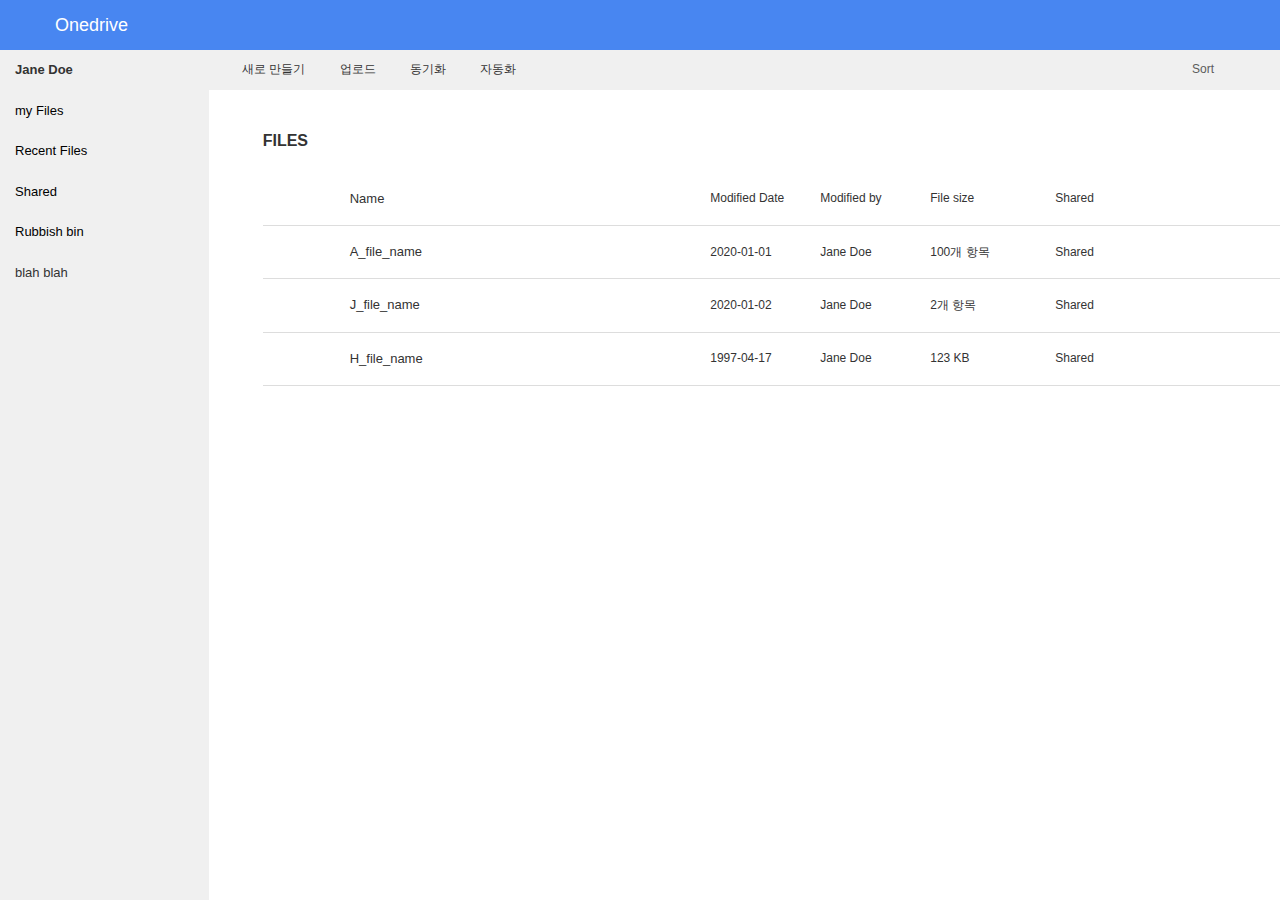
==== commit 1718061b: "Modify css font-size in class SelectFiles" ====
--- a/JQuery-Bootstrap/skeleton.html
+++ b/JQuery-Bootstrap/skeleton.html
@@ -179,14 +179,6 @@
 					</div>
 				</div>
 				
-<!--
-				<nav class="navbar navbar-light bg-light">
-				  <form class="form-inline">
-				    <input class="form-control mr-sm-2" type="search" placeholder="Search" aria-label="Search">
-				    <button class="btn btn-outline-success my-2 my-sm-0" type="submit">Search</button>
-				  </form>
-				</nav>		
--->		
 				
 				<div class="" style='color: white;'>
 					<i class="ms-Icon ms-Icon--Ringer icon-centre"></i>					
@@ -262,11 +254,11 @@
 					<div class="dropdown bd-red more-icon">
 						<a class="bd-red" href="#layer1" data-toggle="dropdown" style="font-weight: normal; color: #5c5c5c;">
 							<span class="ms-Icon ms-Icon--More"></span>
-						</a> 
+						</a>
 					</div>
 
 					<div class='SelectFiles'>
-						<div class="asdf">	
+						<div class="asdf">
 							<div class='boring' id='removeFirst'>							
 								<div class="bd-red">
 									<span class="ms-Icon ms-Icon--CollapseMenu font2blue"></span>
--- a/JQuery-Bootstrap/main_style.css
+++ b/JQuery-Bootstrap/main_style.css
@@ -9,8 +9,9 @@
 	margin: 0;
 	overflow: hidden;
 	font-family: Arial, Helvetica, sans-serif;   
-	font-size: 15px;
-}
+/* 	font-size: 15px; */
+}
+
 
 
 
@@ -393,6 +394,10 @@
 	width: 100%;
 	display: flex;
 	justify-content: space-between;
+}
+
+.SelectFiles div span {
+	font-size: 1.2rem;
 }
 
 
